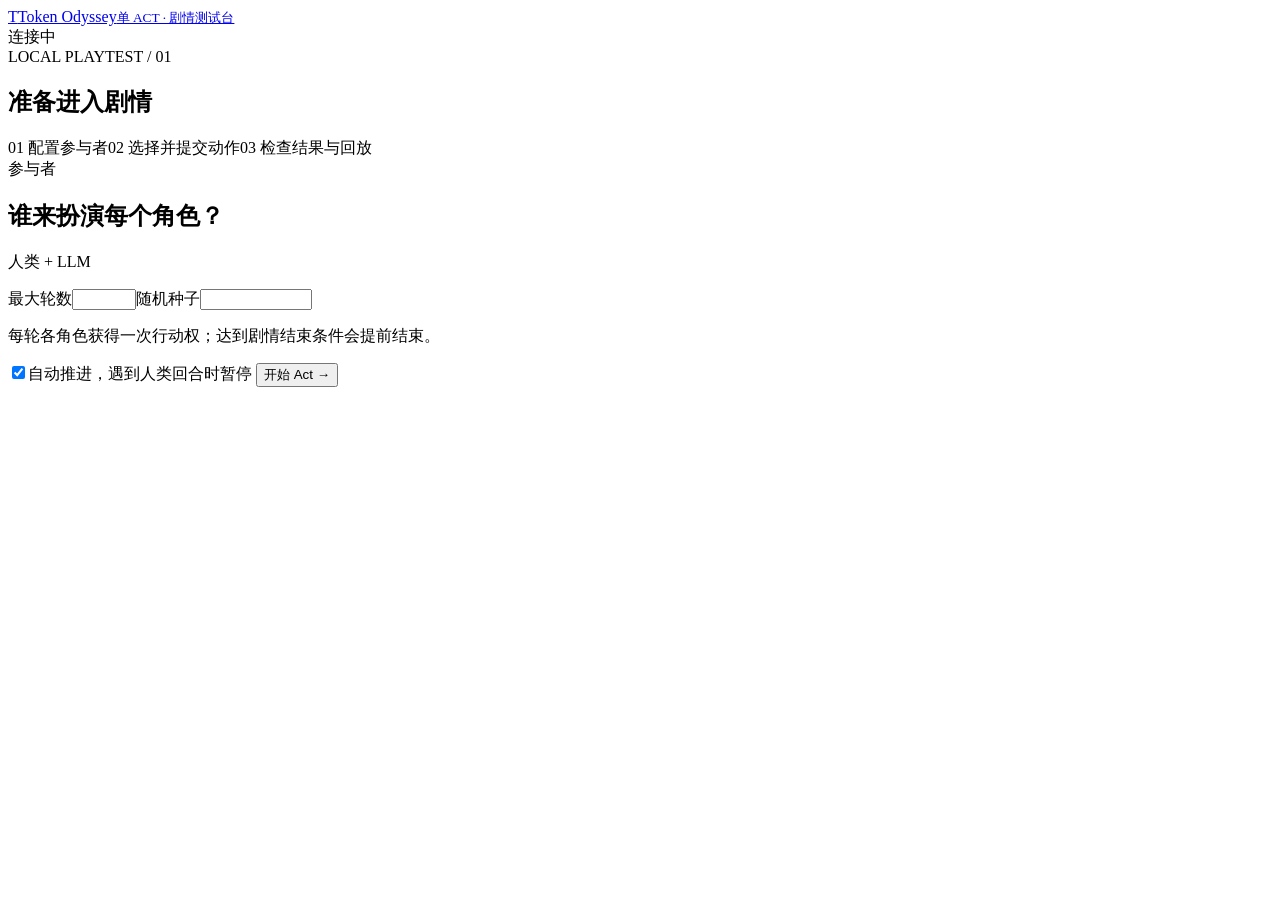
==== src/token_odyssey/interfaces/web/static/index.html @ a7081e7e "localhost interaction updated" ====
<!doctype html>
<html lang="zh-CN">
  <head>
    <meta charset="utf-8" />
    <meta name="viewport" content="width=device-width, initial-scale=1" />
    <meta name="color-scheme" content="light" />
    <title>Token Odyssey · Act 测试台</title>
    <link rel="icon" href="data:," />
    <link rel="stylesheet" href="/style.css" />
    <script src="/app.js" defer></script>
  </head>
  <body>
    <header class="topbar">
      <a class="brand" href="/" aria-label="Token Odyssey 首页"
        ><span class="brand-mark">T</span
        ><span>Token Odyssey<small>单 ACT · 剧情测试台</small></span></a
      >
      <div class="top-status">
        <span class="status-dot"></span><span id="connection">连接中</span>
      </div>
      <button id="configure" class="quiet" hidden>新测试</button>
    </header>

    <main>
      <div id="error" class="alert error" role="alert" hidden></div>
      <section id="setup" class="setup">
        <div class="intro">
          <span class="eyebrow">LOCAL PLAYTEST / 01</span>
          <h1 id="scenario-title">准备进入剧情</h1>
          <p id="background"></p>
          <div class="intro-note">
            <span>01 配置参与者</span><span>02 选择并提交动作</span
            ><span>03 检查结果与回放</span>
          </div>
        </div>
        <form id="start-form" class="panel setup-panel">
          <div class="panel-heading">
            <div>
              <span class="eyebrow">参与者</span>
              <h2>谁来扮演每个角色？</h2>
            </div>
            <span class="tag">人类 + LLM</span>
          </div>
          <div id="cast-fields"></div>
          <p class="muted" id="model-note"></p>
          <div class="settings-row">
            <label
              >最大轮数<input
                id="rounds"
                type="number"
                min="1"
                max="1000"
                required /></label
            ><label
              >随机种子<input
                id="seed"
                type="number"
                min="0"
                max="4294967295"
                required
            /></label>
          </div>
          <p class="muted">
            每轮各角色获得一次行动权；达到剧情结束条件会提前结束。
          </p>
          <label class="check"
            ><input
              id="start-auto"
              type="checkbox"
              checked
            />自动推进，遇到人类回合时暂停</label
          >
          <button id="start-button" class="primary large" type="submit">
            开始 Act <span>→</span>
          </button>
        </form>
      </section>

      <section id="play" hidden>
        <div class="act-heading">
          <div>
            <span class="eyebrow">ACT IN PROGRESS</span>
            <h1 id="act-title"></h1>
          </div>
          <div class="counters" id="counters"></div>
        </div>
        <div class="turnbar">
          <div>
            <span id="status-pill" class="tag"></span
            ><strong id="turn-message"></strong><small id="turn-detail"></small>
          </div>
          <div class="controls">
            <button id="step" class="quiet">推进一个回合</button
            ><button id="advance" class="primary">推进到人类回合</button
            ><button id="pause" class="quiet" hidden>回合后暂停</button
            ><button id="stop" class="danger-quiet">结束测试</button>
          </div>
        </div>
        <div id="outcome" class="outcome" hidden></div>

        <div class="workspace">
          <aside class="panel context-panel">
            <div class="panel-heading">
              <h2>角色视角</h2>
              <select id="view-actor" aria-label="查看人类角色"></select>
            </div>
            <div id="context" class="context-scroll"></div>
          </aside>

          <section class="panel log-panel">
            <div class="panel-heading log-heading">
              <div class="tabs" role="tablist" aria-label="日志视角">
                <button id="player-tab" role="tab" aria-selected="true">
                  角色日志</button
                ><button id="world-tab" role="tab" aria-selected="false">
                  World Log <span>测试</span>
                </button>
              </div>
              <span id="log-count" class="muted"></span>
            </div>
            <div id="log-caption" class="log-caption">
              仅显示此角色实际看见、听见和确认的信息。
            </div>
            <div
              id="log"
              class="log-scroll"
              role="log"
              aria-label="剧情日志"
              aria-live="polite"
            ></div>
            <div class="log-footer">
              <label class="check"
                ><input
                  id="follow-log"
                  type="checkbox"
                  checked
                />跟随最新记录</label
              ><button id="latest" class="quiet small">回到最新 ↓</button>
            </div>
            <div id="observer-report" class="observer-report" hidden></div>
          </section>

          <section class="panel action-panel">
            <div class="panel-heading">
              <div>
                <span class="eyebrow">YOUR TURN</span>
                <h2>安排动作</h2>
              </div>
              <span id="queue-count" class="tag">0 / 5</span>
            </div>
            <div id="action-unavailable" class="empty small-empty">
              等待角色获得行动权。
            </div>
            <div id="action-area" hidden>
              <div id="feedback" class="feedback" role="status"></div>
              <form id="action-form">
                <label>动作<select id="action-kind"></select></label>
                <p id="action-help" class="muted action-help"></p>
                <div id="action-fields"></div>
                <details class="advanced">
                  <summary>动作表现</summary>
                  <label
                    >显著程度<select id="amplitude">
                      <option value="normal">普通</option>
                      <option value="subtle">轻微 / 低调</option>
                      <option value="overt">明显 / 高调</option>
                    </select></label
                  >
                </details>
                <button id="add-action" class="secondary full" type="submit">
                  ＋ 加入队列
                </button>
              </form>
              <div class="queue-heading">
                <h3>本回合队列</h3>
                <button id="clear-queue" class="quiet small">清空</button>
              </div>
              <ol id="queue" class="queue"></ol>
              <p id="queue-policy" class="muted"></p>
              <label class="check"
                ><input
                  id="continue-auto"
                  type="checkbox"
                  checked
                />提交后自动推进到下个人类回合</label
              >
              <button id="submit-actions" class="primary large" disabled>
                提交本回合 <span>→</span>
              </button>
            </div>
          </section>
        </div>
        <footer class="run-footer">
          <span id="run-path"></span
          ><span>浏览器刷新可继续 · 服务重启需新建测试</span>
        </footer>
      </section>
    </main>
    <dialog id="stop-dialog">
      <h2>结束本次测试？</h2>
      <p>
        已提交的动作和运行记录会保留。如果 LLM 正在行动，将在本回合完成后结束。
      </p>
      <div class="dialog-actions">
        <button id="cancel-stop" class="quiet">继续测试</button
        ><button id="confirm-stop" class="primary">结束并保存</button>
      </div>
    </dialog>
  </body>
</html>
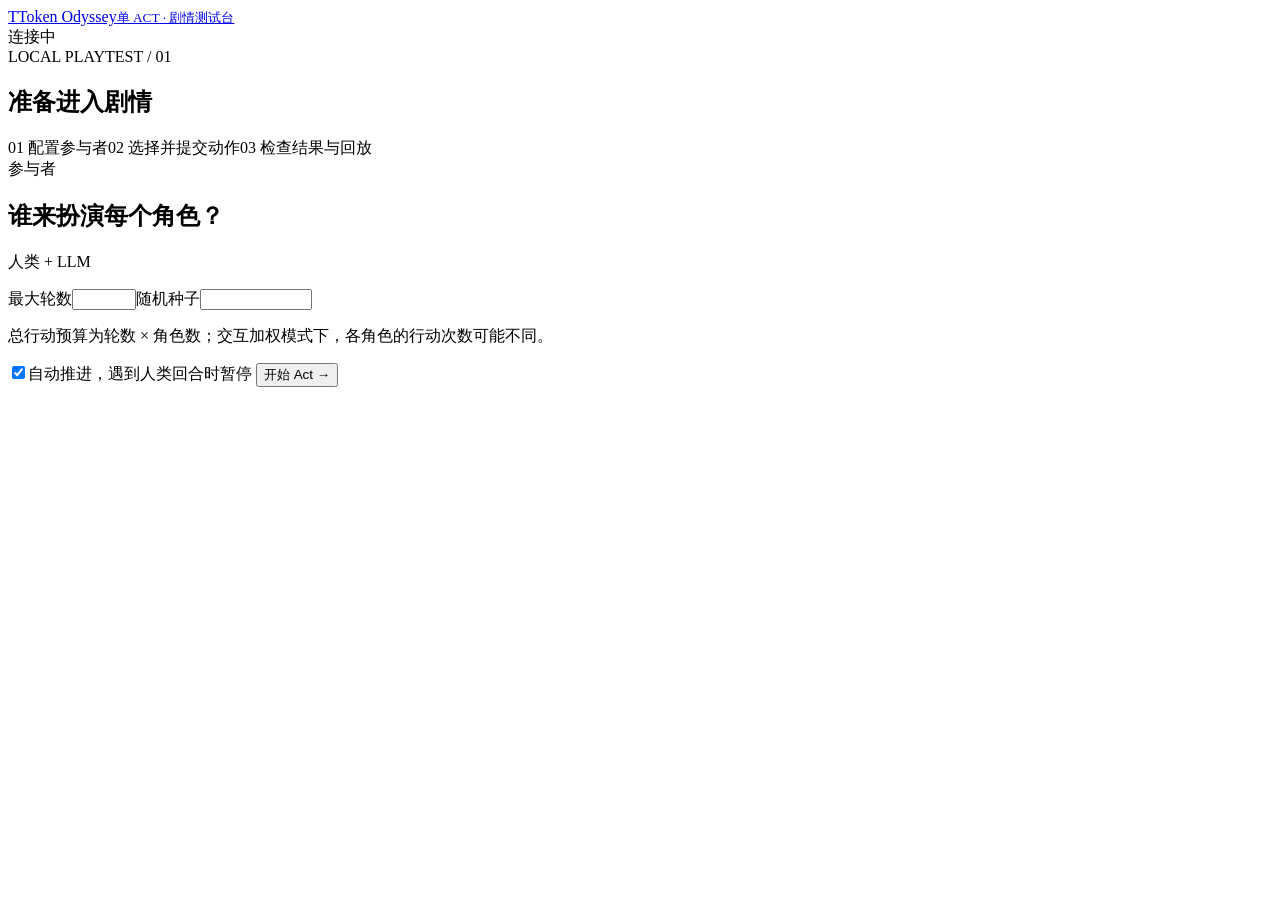
==== commit 8c4c608f: "detail update" ====
--- a/src/token_odyssey/interfaces/web/static/index.html
+++ b/src/token_odyssey/interfaces/web/static/index.html
@@ -61,7 +61,7 @@
             /></label>
           </div>
           <p class="muted">
-            每轮各角色获得一次行动权；达到剧情结束条件会提前结束。
+            总行动预算为轮数 × 角色数；交互加权模式下，各角色的行动次数可能不同。
           </p>
           <label class="check"
             ><input
@@ -97,6 +97,7 @@
           </div>
         </div>
         <div id="outcome" class="outcome" hidden></div>
+        <section id="role-brief" class="panel role-brief" aria-label="你的角色与本幕背景"></section>
 
         <div class="workspace">
           <aside class="panel context-panel">
